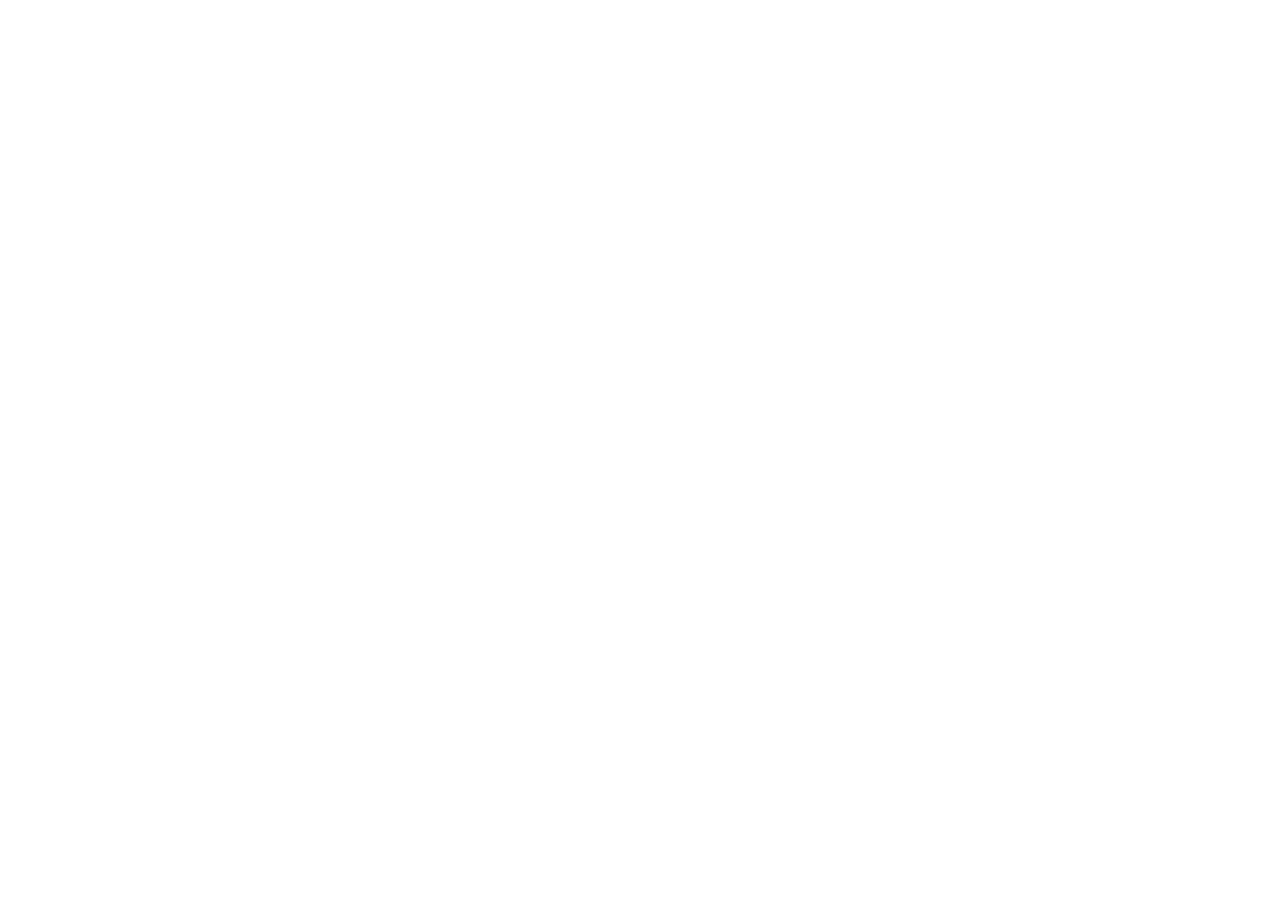
==== index.html @ 91500763 "Create index.html with HTML5 template" ====
<!DOCTYPE html>
<html lang="en">
<head>
    <meta charset="UTF-8">
    <meta name="viewport" content="width=device-width, initial-scale=1.0">
    <link rel="stylesheet" href="css/styles.css">
    <title>Document</title>
</head>
<body>

</body>
</html>
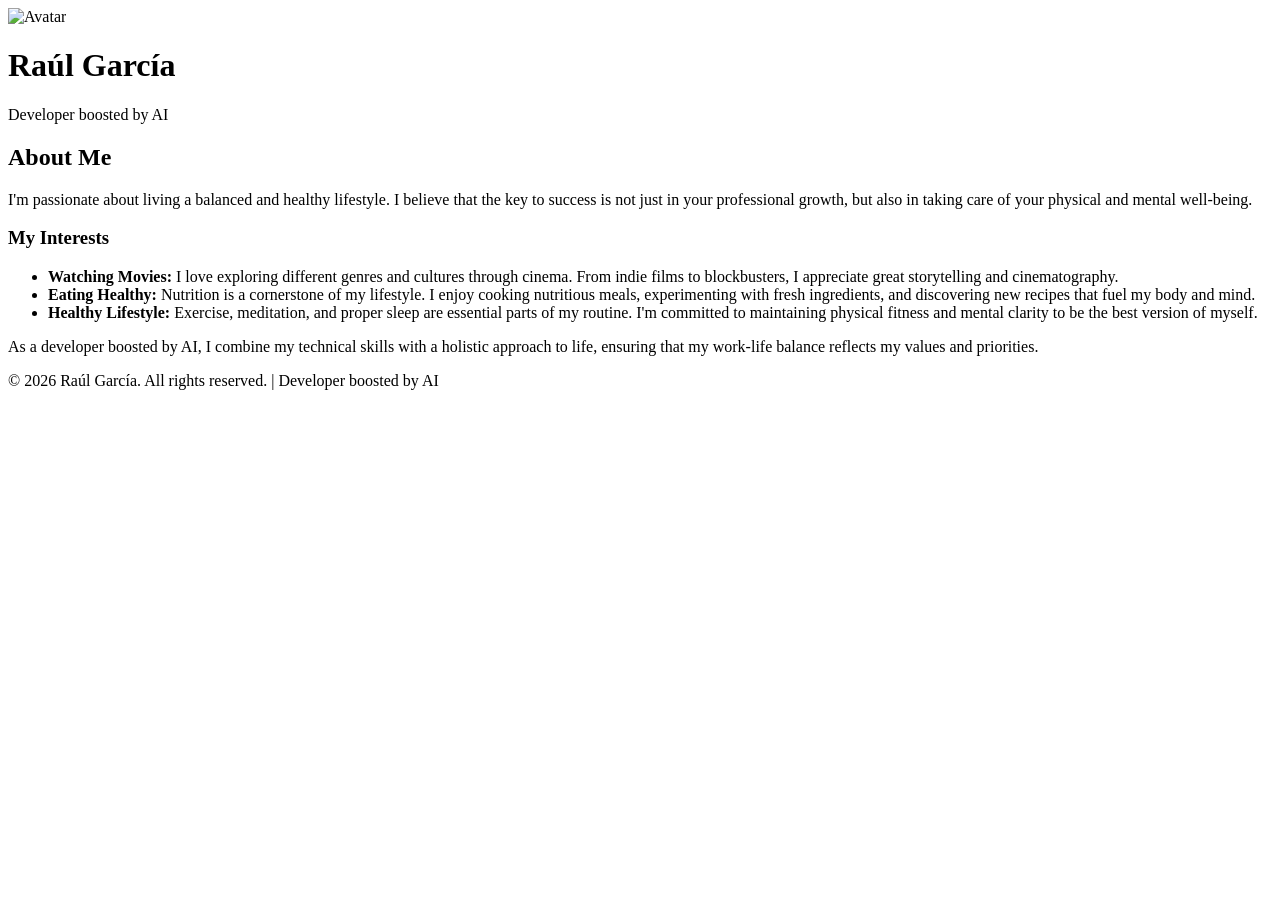
==== commit 48773235: "Update index.html with new content." ====
--- a/index.html
+++ b/index.html
@@ -3,10 +3,44 @@
 <head>
     <meta charset="UTF-8">
     <meta name="viewport" content="width=device-width, initial-scale=1.0">
+    <title>Raúl García - Developer boosted by AI</title>
     <link rel="stylesheet" href="css/styles.css">
-    <title>Document</title>
 </head>
 <body>
+    <!-- Header Section -->
+    <header>
+        <div class="header-content">
+            <img src="https://via.placeholder.com/150" alt="Avatar" class="avatar">
+            <h1>Raúl García</h1>
+            <p class="subtitle">Developer boosted by AI</p>
+        </div>
+    </header>
 
+    <!-- About Section -->
+    <section id="about">
+        <h2>About Me</h2>
+        <p>
+            I'm passionate about living a balanced and healthy lifestyle. I believe that the key to success 
+            is not just in your professional growth, but also in taking care of your physical and mental well-being.
+        </p>
+        <h3>My Interests</h3>
+        <ul>
+            <li><strong>Watching Movies:</strong> I love exploring different genres and cultures through cinema. 
+            From indie films to blockbusters, I appreciate great storytelling and cinematography.</li>
+            <li><strong>Eating Healthy:</strong> Nutrition is a cornerstone of my lifestyle. I enjoy cooking 
+            nutritious meals, experimenting with fresh ingredients, and discovering new recipes that fuel my body and mind.</li>
+            <li><strong>Healthy Lifestyle:</strong> Exercise, meditation, and proper sleep are essential parts of my routine. 
+            I'm committed to maintaining physical fitness and mental clarity to be the best version of myself.</li>
+        </ul>
+        <p>
+            As a developer boosted by AI, I combine my technical skills with a holistic approach to life, 
+            ensuring that my work-life balance reflects my values and priorities.
+        </p>
+    </section>
+
+    <!-- Footer Section -->
+    <footer>
+        <p>&copy; 2026 Raúl García. All rights reserved. | Developer boosted by AI</p>
+    </footer>
 </body>
 </html>
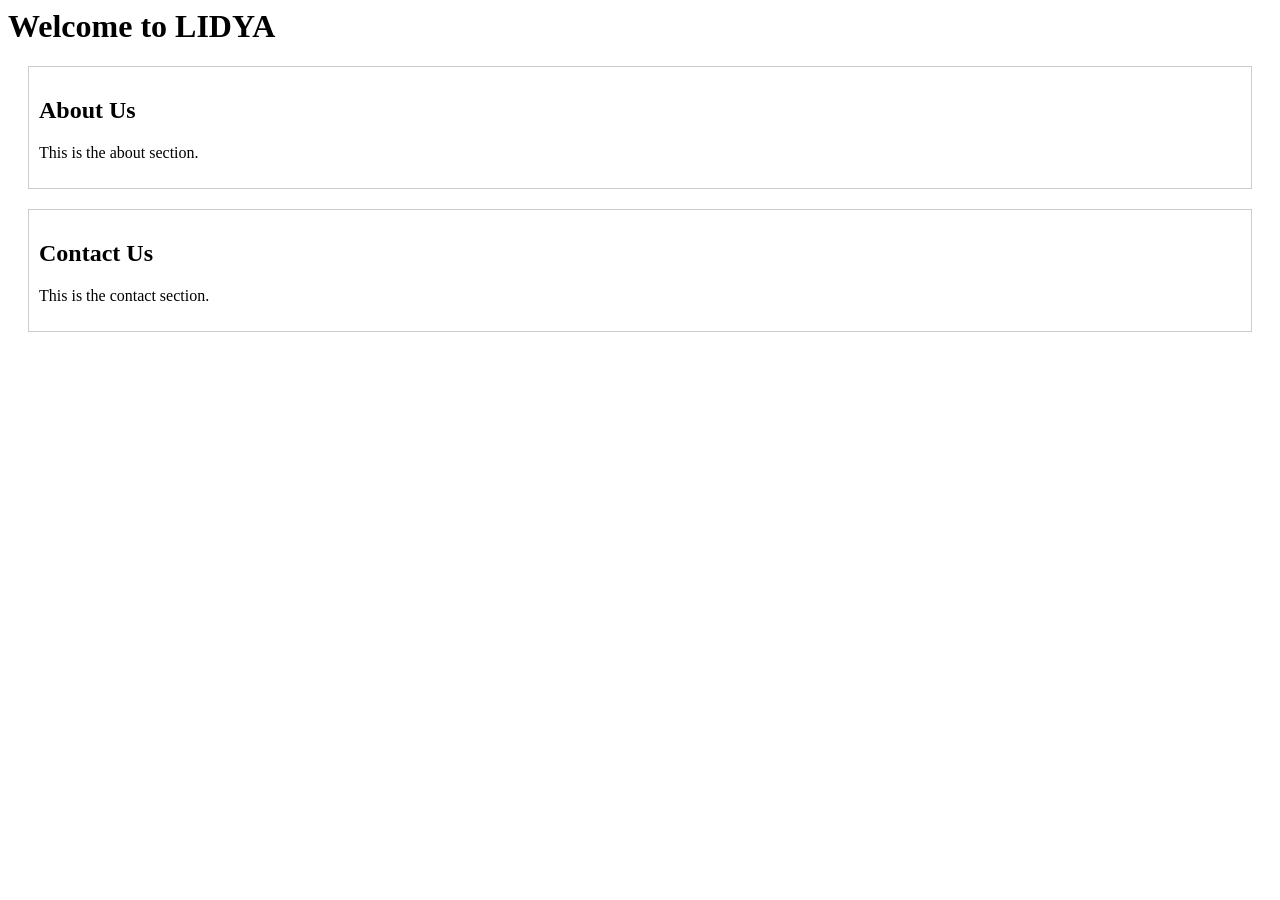
==== commit b3e896c0: "Initial commit: Add header, about, contact sections with styling and responsive design" ====
--- a/index.html
+++ b/index.html
@@ -1,46 +1,18 @@
-<!DOCTYPE html>
-<html lang="en">
+<html>
 <head>
-    <meta charset="UTF-8">
-    <meta name="viewport" content="width=device-width, initial-scale=1.0">
-    <title>Raúl García - Developer boosted by AI</title>
-    <link rel="stylesheet" href="css/styles.css">
+  <link rel="stylesheet" type="text/css" href="css/styles.css">
 </head>
 <body>
-    <!-- Header Section -->
-    <header>
-        <div class="header-content">
-            <img src="https://via.placeholder.com/150" alt="Avatar" class="avatar">
-            <h1>Raúl García</h1>
-            <p class="subtitle">Developer boosted by AI</p>
-        </div>
-    </header>
-
-    <!-- About Section -->
-    <section id="about">
-        <h2>About Me</h2>
-        <p>
-            I'm passionate about living a balanced and healthy lifestyle. I believe that the key to success 
-            is not just in your professional growth, but also in taking care of your physical and mental well-being.
-        </p>
-        <h3>My Interests</h3>
-        <ul>
-            <li><strong>Watching Movies:</strong> I love exploring different genres and cultures through cinema. 
-            From indie films to blockbusters, I appreciate great storytelling and cinematography.</li>
-            <li><strong>Eating Healthy:</strong> Nutrition is a cornerstone of my lifestyle. I enjoy cooking 
-            nutritious meals, experimenting with fresh ingredients, and discovering new recipes that fuel my body and mind.</li>
-            <li><strong>Healthy Lifestyle:</strong> Exercise, meditation, and proper sleep are essential parts of my routine. 
-            I'm committed to maintaining physical fitness and mental clarity to be the best version of myself.</li>
-        </ul>
-        <p>
-            As a developer boosted by AI, I combine my technical skills with a holistic approach to life, 
-            ensuring that my work-life balance reflects my values and priorities.
-        </p>
-    </section>
-
-    <!-- Footer Section -->
-    <footer>
-        <p>&copy; 2026 Raúl García. All rights reserved. | Developer boosted by AI</p>
-    </footer>
+  <header>
+    <h1>Welcome to LIDYA</h1>
+  </header>
+  <section id="about">
+    <h2>About Us</h2>
+    <p>This is the about section.</p>
+  </section>
+  <section id="contact">
+    <h2>Contact Us</h2>
+    <p>This is the contact section.</p>
+  </section>
 </body>
 </html>
--- a/css/styles.css
+++ b/css/styles.css
@@ -0,0 +1,11 @@
+.header {
+  background-color: lightblue;
+  padding: 20px;
+  text-align: center;
+}
+
+#about, #contact {
+  margin: 20px;
+  padding: 10px;
+  border: 1px solid #ccc;
+}
